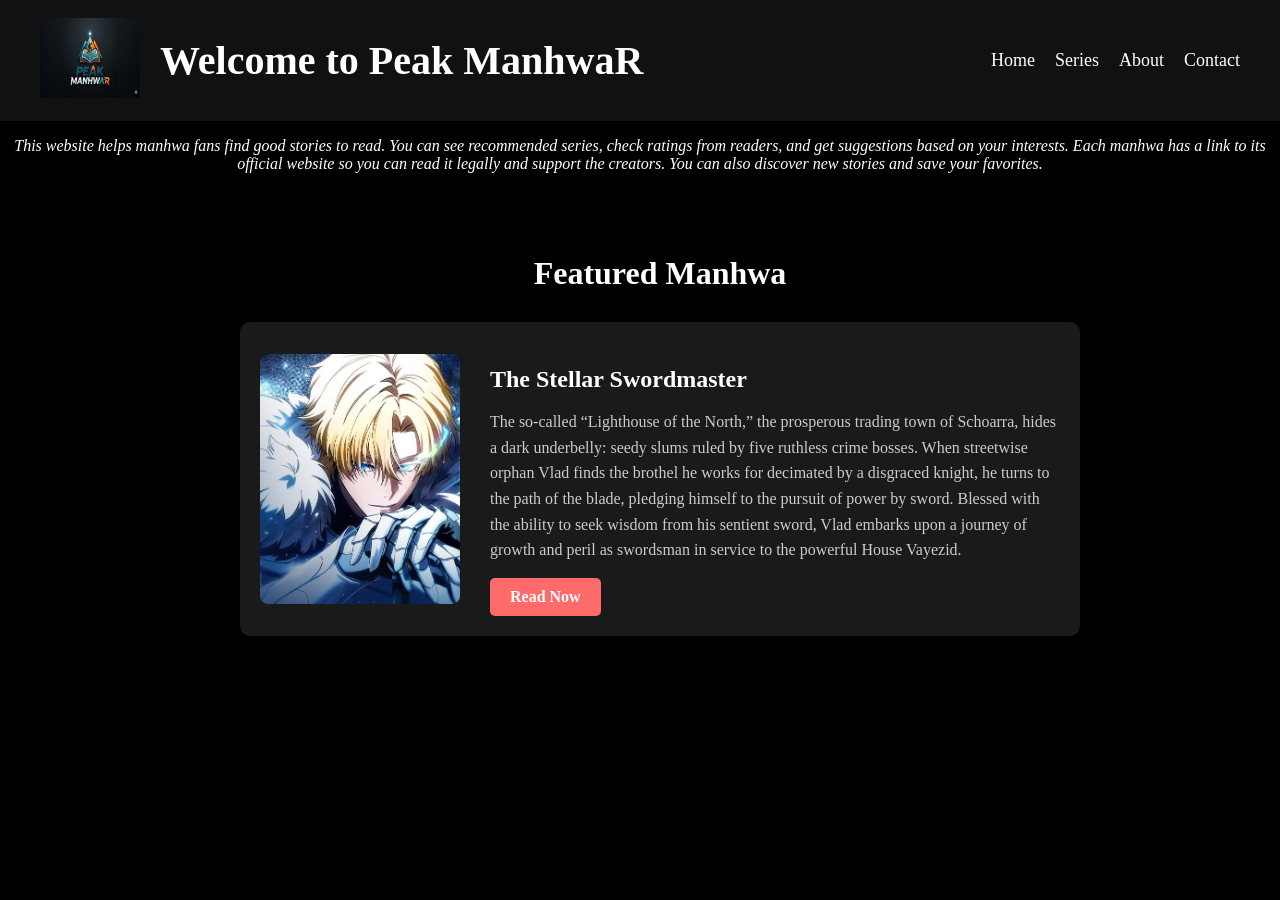
==== index.html @ a5b9478f "Add files via upload" ====
<!DOCTYPE html>
<html lang="en">
<head>
    <meta charset="UTF-8">
    <meta name="viewport" content="width=device-width, initial-scale=1.0">
    <title>Peak ManhwaR</title>
    <link rel="stylesheet" href="style.css">
</head>
<body>
    <header class="site-header">
        <div class="icon">
           <a href="index.html"><img src="peakmanhwar.png" alt="Peak ManhwaR Icon"></a>
        </div>
        <h1 class="logoname">Welcome to Peak ManhwaR</h1>
        <nav class="nav">
            <ul>
                <li><a href="index.html">Home</a></li>
                <li><a href="series.html">Series</a></li>
                <li><a href="about.html">About</a></li>
                <li><a href="contact.html">Contact</a></li>
            </ul>
        </nav>
    </header>

    <div class="introduction">
            <p>This website helps manhwa fans find good stories to read. You can see recommended series, check ratings from readers, and get suggestions based on your interests. Each manhwa has a link to its official website so you can read it legally and support the creators. You can also discover new stories and save your favorites.</p>
        </div>

    <div class="featured">
        <h2>Featured Manhwa</h2>
        <div class="featured-card">
            <img src="0The_Stellar_Swordmaster_Landing_Page_Mobile.jpg" alt="Featured Manhwa" class="featured-image">
            <div class="featured-info">
                <h3>The Stellar Swordmaster</h3>
                <p>The so-called “Lighthouse of the North,” the prosperous trading town of Schoarra, hides a dark underbelly: seedy slums ruled by five ruthless crime bosses. When streetwise orphan Vlad finds the brothel he works for decimated by a disgraced knight, he turns to the path of the blade, pledging himself to the pursuit of power by sword. Blessed with the ability to seek wisdom from his sentient sword, Vlad embarks upon a journey of growth and peril as swordsman in service to the powerful House Vayezid.</p>
                <a href="https://www.webtoons.com/en/action/the-stellar-swordmaster/list?title_no=5988"  target="_blank" class="featured-btn">Read Now</a>
            </div>
        </div>
    </div>
        
</body>
</html>
---- style.css ----
body{
    background-color: black;
    margin: 0;
    padding: 0;
    flex-direction: column;
    align-items: center;
}

.icon img{
    width: 100px;
    height: 80px;
    margin-right: 80px;

}
.introduction{
    color: white;
    width: 100%;
    font-style: italic;
    text-align: center;
    font-weight:light;

}
.logoname{
    color: white;
    font-size: 40px;
    font-weight: bold;
    margin-right: 80px;
}

.site-header{
    display: flex;
    align-items: center;
    justify-content: space-between;
    padding: 10px 40px;
    background-color: #111;
}

.icon img{
    width: 100px;
    height: 80px;
    margin-right: 20px;
}

.logoname{
    color: white;
    font-size: 40px;
    font-weight: bold;
    margin-right: 80px;
    flex: 1;
}

.nav ul {
    list-style: none;  /* Remove bullet points */
    display: flex;
    gap: 20px;
    padding: 0;
    margin: 0;
}

.nav li a {
    text-decoration: none;
    color: white;
    font-size: 18px;
}

.nav li a:hover {
    color: #999;  /* Hover effect */
}

.featured{
    width: 100%;
    padding: 40px 20px;
    text-align: center;
}

.featured h2{
    color: white;
    font-size: 32px;
    margin-bottom: 30px;
}

.featured-card{
    display: flex;
    gap: 30px;
    max-width: 800px;
    margin: 0 auto;
    background-color: #1a1a1a;
    padding: 20px;
    border-radius: 10px;
    align-items: center;
}

.featured-image{
    width: 200px;
    height: 250px;
    object-fit: cover;
    border-radius: 8px;
}

.featured-info{
    text-align: left;
    flex: 1;
}

.featured-info h3{
    color: white;
    font-size: 24px;
    margin-bottom: 10px;
}

.featured-info p{
    color: #ccc;
    line-height: 1.6;
    margin-bottom: 15px;
}

.featured-btn{
    display: inline-block;
    background-color: #ff6b6b;
    color: white;
    padding: 10px 20px;
    text-decoration: none;
    border-radius: 5px;
    font-weight: bold;
    transition: background-color 0.3s;
}

.featured-btn:hover{
    background-color: #ff5252;
}

.contact-form{
    display: flex;
    flex-direction: column;
    align-items: center;
    gap: 12px;
    margin: 40px 0;
}

.contact-input, .contact-textarea {
    background-color: #222;
    border: 1px solid #444;
    padding: 12px;
    color: white;
    border-radius: 6px;
    font-family: inherit;
}

.contact-textarea {
    height: 120px;
    resize: vertical;
}

.contact-btn{
    color: white;
   border: none;
   background-color: red;
   border-radius: 5px;
   font-weight: bold;
   cursor: pointer;
}

.contact-btn:hover {
    background-color: #ff5252;
    transform: translateY(-2px);
}
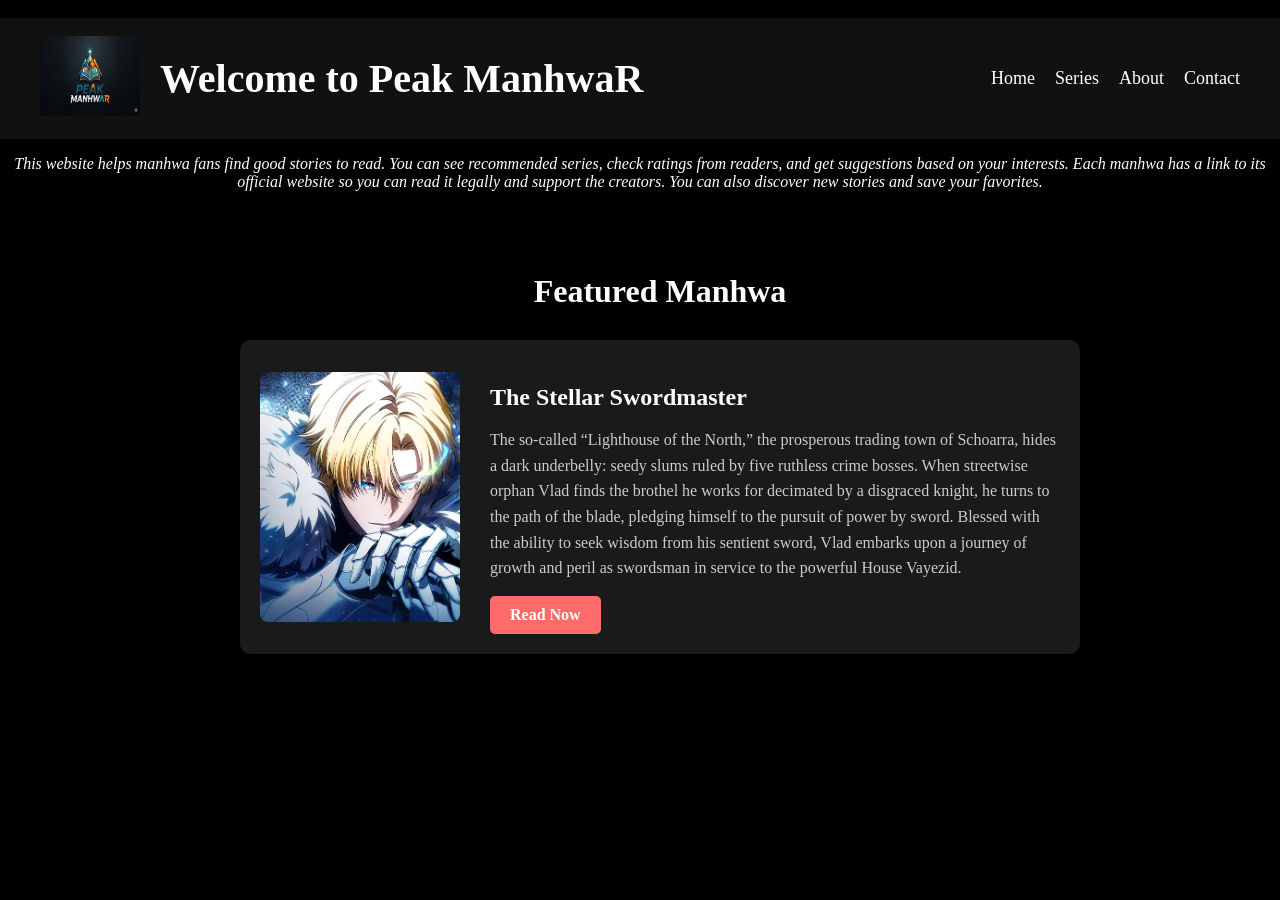
==== commit a16f1c26: "Update index.html" ====
--- a/index.html
+++ b/index.html
@@ -4,6 +4,7 @@
     <meta charset="UTF-8">
     <meta name="viewport" content="width=device-width, initial-scale=1.0">
     <title>Peak ManhwaR</title>
+    link rel="icon" href="peakmanhwar.png">
     <link rel="stylesheet" href="style.css">
 </head>
 <body>
@@ -39,4 +40,5 @@
     </div>
         
 </body>
-</html>+
+</html>
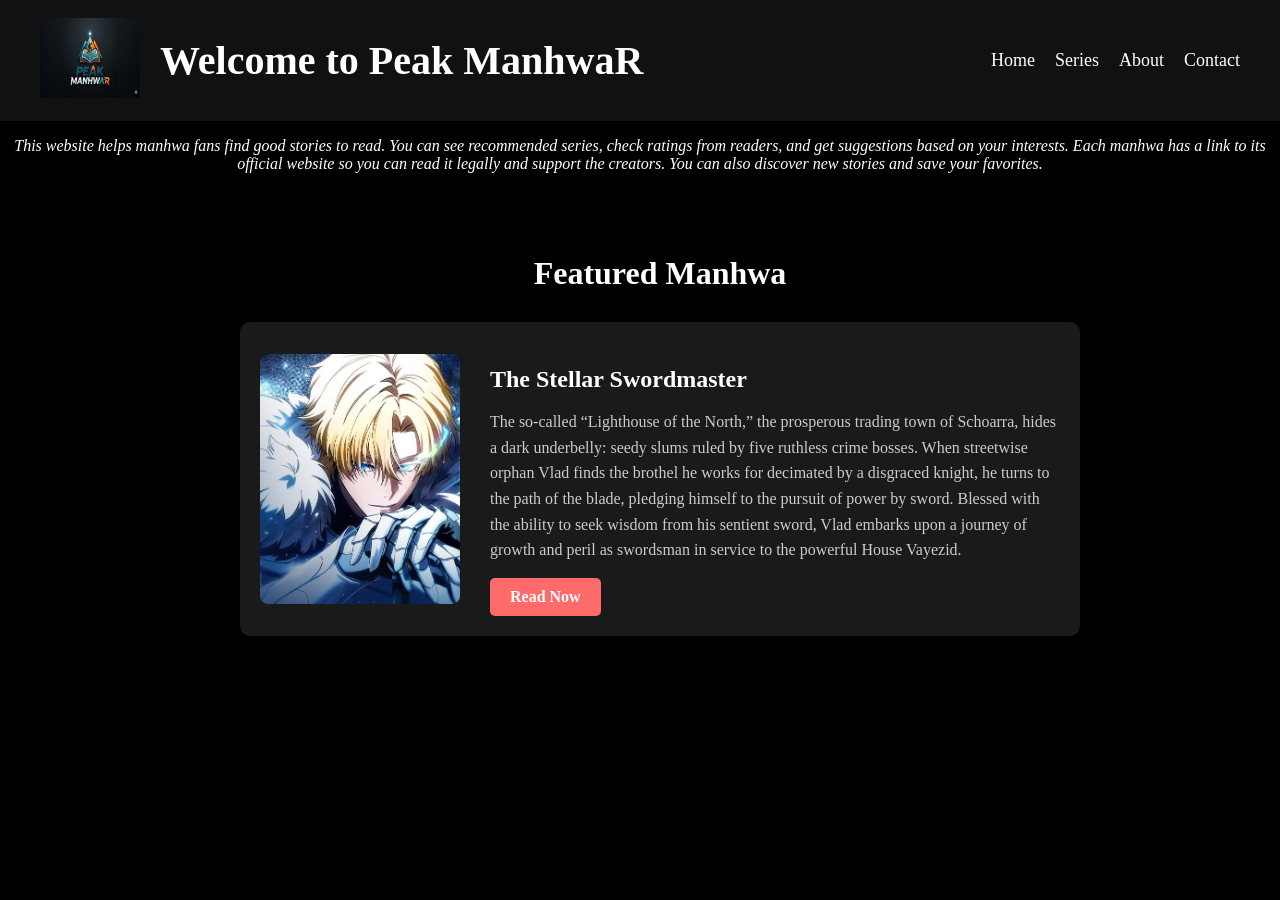
==== commit 4cff005f: "Update index.html" ====
--- a/index.html
+++ b/index.html
@@ -4,7 +4,7 @@
     <meta charset="UTF-8">
     <meta name="viewport" content="width=device-width, initial-scale=1.0">
     <title>Peak ManhwaR</title>
-    link rel="icon" href="peakmanhwar.png">
+    <link rel="icon" href="peakmanhwar.png">
     <link rel="stylesheet" href="style.css">
 </head>
 <body>
@@ -42,3 +42,4 @@
 </body>
 
 </html>
+
